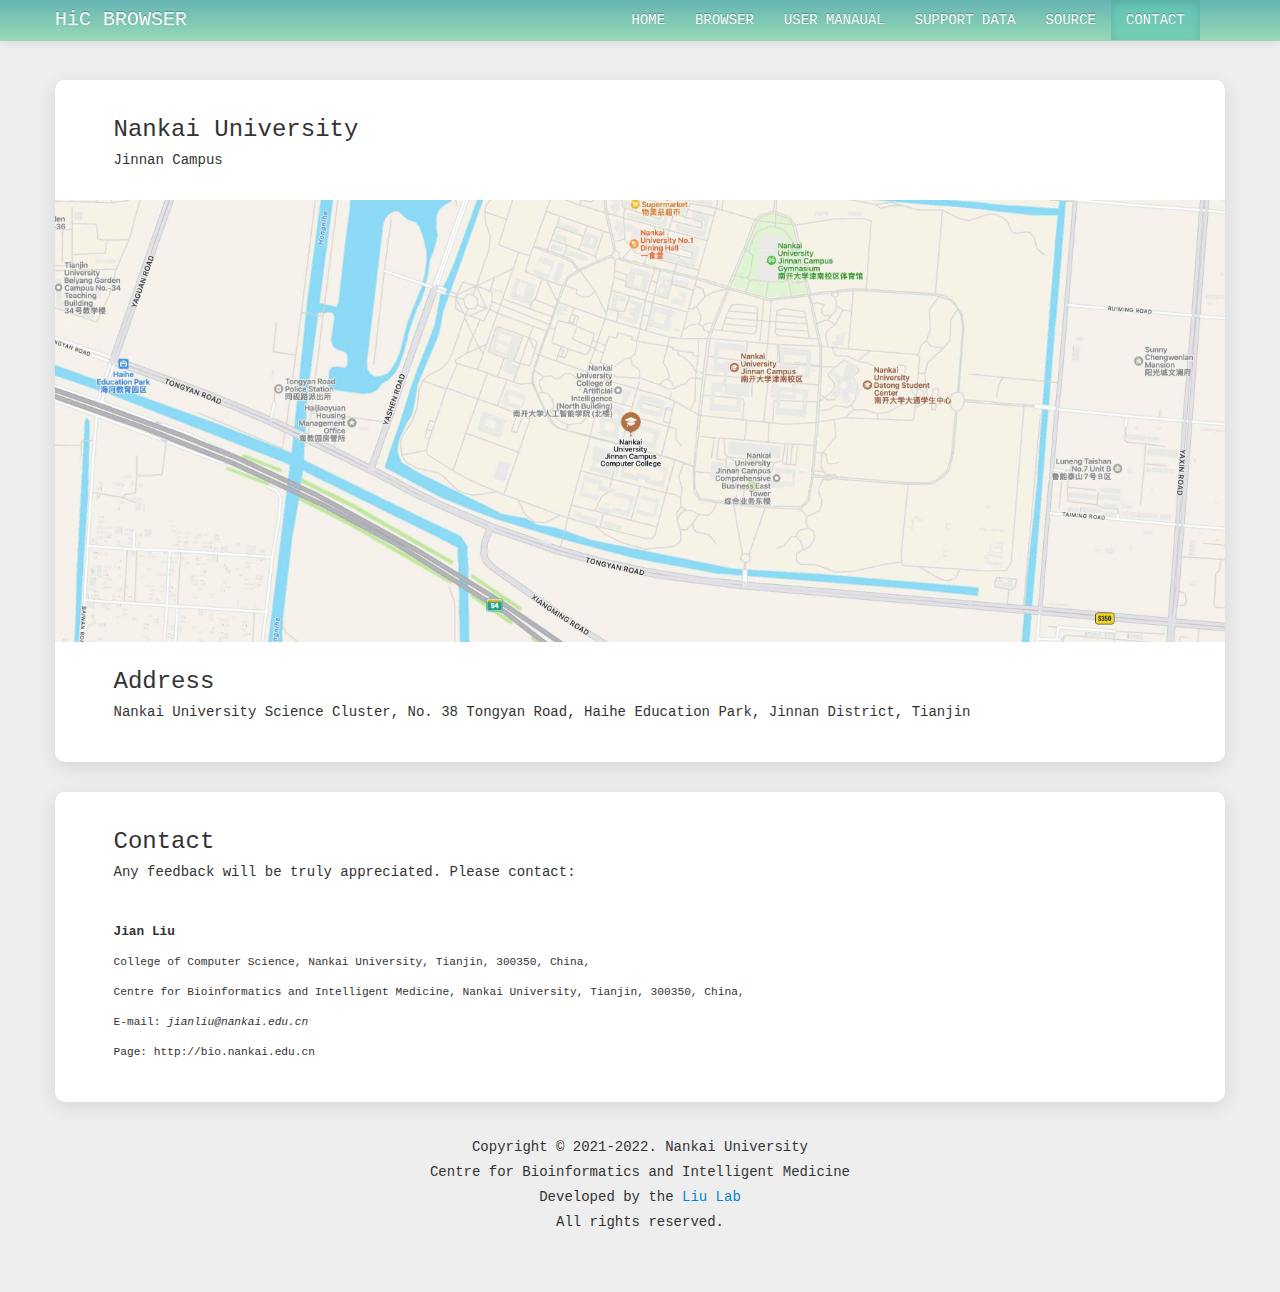
==== contact.html @ 66b02592 "2022-11-15" ====
<!DOCTYPE html>
<html lang="en">
<head>
	<meta http-equiv="content-type" content="text/html; charset=UTF-8">
	<title>HiC Browser: a JuiceBox and IGV based viewer</title>
	<meta name="viewport" content="width=device-width,initial-scale=1.0, minimum-scale=1.0, maximum-scalable=no"/>

	<!-- Les styles -->
	<link href="css/bootstrap.css" rel="stylesheet" media="screen">
	<link href="css/docs.css" rel="stylesheet" media="screen">
	<link href="css/prettify.css" rel="stylesheet" media="screen">
	<link href="css/bootstrap-responsive.css" rel="stylesheet" media="screen">
	<script type="text/javascript" src="js/jquery.min.js"></script>
	<script src="js/bootstrap.min.js"></script>
	<script src="js/prettify.js"></script>
	<link href="css/bootstrap.css" rel="stylesheet" media="screen">

	<style type="text/css">
		body {
			padding-top: 60px;
			padding-bottom: 40px;
		}
	</style>
	<link href="css/bootstrap-responsive.css" rel="stylesheet" media="screen">
</head>
<body>
	<div class="navbar navbar-inverse navbar-fixed-top">
      	<div class="navbar-inner">
			<div class="container">
				<button type="button" class="btn btn-navbar" data-toggle="collapse" data-target=".nav-collapse">
					<span class="icon-bar"></span>
					<span class="icon-bar"></span>
					<span class="icon-bar"></span>
				</button>
				<a class="brand" href="./index.html">HiC BROWSER</a>
				<div class="nav-collapse collapse">
					<ul class="nav">
						<li><a href="./index.html">HOME</a></li>
						<li><a href="">BROWSER</a></li>
						<li><a href="./usermanual.html">USER MANAUAL</a></li>
						<li><a href="./data.html">SUPPORT DATA</a></li>
						<li><a href="">SOURCE</a></li>
						<li class="active"><a href="./contact.html">CONTACT</a></li>
					</ul>
				</div><!--/.nav-collapse -->
			</div>
		</div>
	</div>
	
	<div class="container">
        <div class="contact-box">
            <hr>
            <div class="contact-card">
                <div style="font-weight: 400; font-size: 1.5rem;">Nankai University</div>
                <div style="font-weight: 400; font-size: 0.875rem;">Jinnan Campus</div>
			</div>
            <img src="./img/map.jpg" alt="Nankai University">
            <div class="contact-card">
                <div style="font-weight: 400; font-size: 1.5rem;">Address</div>
                <div style="font-weight: 400; font-size: 0.875rem;">Nankai University Science Cluster, No. 38 Tongyan Road, Haihe Education Park, Jinnan District, Tianjin</div>
			</div>
            <hr>
      	</div>

        <div class="contact-box">
            <hr>
            <div class="contact-card">
                <div style="font-weight: 400; font-size: 1.5rem;">Contact</div>
                <div style="font-weight: 400; font-size: 0.875rem;">Any feedback will be truly appreciated. Please contact:</div>
                <br>
                <div style="font-weight: 400; font-size: 0.8rem;"><b>Jian Liu</b></div>
                <div style="font-weight: 400; font-size: 0.7rem;">College of Computer Science, Nankai University, Tianjin, 300350, China,</div>
                <div style="font-weight: 400; font-size: 0.7rem;">Centre for Bioinformatics and Intelligent Medicine, Nankai University, Tianjin, 300350, China,</div>
                <div style="font-weight: 400; font-size: 0.7rem;">E-mail: <i>jianliu@nankai.edu.cn</i></div>
                <div style="font-weight: 400; font-size: 0.7rem;">Page: http://bio.nankai.edu.cn</div>
			</div>
            <hr>
      	</div>
		<footer class="footer">
			<div>Copyright © 2021-2022. Nankai University</div>
			<div>Centre for Bioinformatics and Intelligent Medicine</div>
			<div>Developed by the <a href="http://bio.nankai.edu.cn" target="_blank">Liu Lab</a></div>
			<div>All rights reserved.</div>
		</footer>
    </div>
</body>
</html>
---- css/docs.css ----
/*大屏幕*/
@media screen and (min-width: 1450px){
  .navbar .nav{
    margin-left: 40% !important;
  }
}

/*中型屏幕*/
@media screen and (max-width:1449px) and (min-width: 1200px){
  .navbar .nav{
    margin-left: 35% !important;
  }
  .area1-info .area1-feature span{
    font-size: 16px !important;
  }
}

/*mac pad等*/
@media screen and (max-width:1199px) and (min-width: 980px){
  .navbar .nav{
    margin-left: 20% !important;
  }
}

/*手机端*/
@media screen and (max-width: 1000px){
  .bs-docs-sidebar{
    display: none !important;
  }
  .span9{
    margin-left: calc(50% - 269px);
  }
  .index-area1{
    height: 300px !important;
  }
  .index-area1 .area1-info .area1-title{
    font-size: 2rem;
  }

  .index-area1 .area1-img{
    height: 300px !important;
  }
  .index-area1 .area1-content{
    display: none;
  }
  .index-area1 .area1-title{
    margin-top: 30%;
  }
  .index-area1 .area1-cases{
    display: none !important;
  }

  .area1-info .area1-feature{
    display: none !important;
  }
  .index-area2{
    flex-direction: column;
  }
  .index-area3{
    flex-direction: column;
  }
  .index-area4{
    flex-direction: column;
  }
  .index-area5{
    flex-direction: column;
  }
  .index-subtitle{
    width: 100% !important;
  }
  .index-img{
    height: 100% !important;
    width: 100% !important;
  }

  .index-img .img-box{
    height: 100%;
    width: 100%;
  }
}

html, body{
  font-family: Monaco, Menlo, Consolas, "Courier New", monospace;
  cursor: default;
  position: relative;
}

body::-webkit-scrollbar{
  width: 2px;
}

body::-webkit-scrollbar-track{
  background: rgba(0, 0, 0, .1);
  margin-top: 3px;
  margin-bottom: 3px;
}

body::-webkit-scrollbar-thumb{
  background: #299dcfc5;
}


.navbar .nav > li:hover{
  background: #64c9b6a6;
}
.footer{
  margin-top: 20px;
  margin-bottom: 20px;
  display: flex;
  flex-direction: column;
  align-items: center;
  justify-content: center;
}

.footer div{
  margin-top: 5px;
}

.contact-box {
  cursor: default;
  width: 100%;
  min-height: 60px;
  height: auto;
  margin-bottom: 30px;
  font-size: 18px;
  font-weight: 200;
  line-height: 30px;
  color: inherit;
  box-shadow: 0 5px 20px rgba(0,0,0,0.1);
  background-color: #fff;
  -webkit-border-radius: 10px;
     -moz-border-radius: 10px;
          border-radius: 10px;
}

.contact-card{
  position:relative;
  width:90%;
  margin-left:auto;
  margin-right: auto;
  margin-bottom: 10px;
  margin-top: 10px;
  padding-top: 15px;
  padding-bottom: 15px;
}

.index-box{
  cursor: default;
  width: 100%;
  min-height: 60px;
  height: auto;
  margin-bottom: 30px;
  margin-top: 100px;
  font-size: 18px;
  font-weight: 200;
  line-height: 30px;
  color: inherit;
  box-shadow: 0 5px 20px rgba(0,0,0,0.1);
  background-color: #fff;
  -webkit-border-radius: 10px;
     -moz-border-radius: 10px;
          border-radius: 10px;
}

.index-box .index-title{
  font-size: 3rem;
  font-weight: 600;
  padding-top: 20px;
  padding-left: 3%;
  padding-bottom: 20px;
}

.index-box .index-content{
  width: 94%;
  margin-left: auto;
  margin-right: auto;
}

.index-box .index-cite{
  position:relative;
  width: 96%;
  margin-left: auto;
  margin-right: auto;
  height: auto;
  padding:0px 5px 0 5px;
  background-color:#eee;
  border:1px solid lightgrey;
  border-radius:5px;
  margin-bottom: 0px;
}

.index-area1{
  margin-top: 41px;
  width: 100%;
  height: 650px;
  display: flex;
  flex-direction: column;
  justify-content: space-between;
  align-items: center;
  transform: translate(0,0);
}

.index-area1 .area1-info{
  width: 100%;
  height: 50%;
  display: flex;
  flex-direction: column;
  align-items: center;
  justify-content: space-around;
}

.area1-info .area1-title{
  font-size: 4rem;
  font-weight: 800;
  line-height: 1.2;
  color: white;
}
.area1-info .area1-content{
  width: 50%;
  font-size: 20px;
  text-align: justify;
  color: white;
}

.area1-info .area1-feature{
  width: 80%;
  color: white;
  display: flex;
  align-items: center;
  justify-content: center;
}


.area1-info .area1-feature span{
  font-size: 18px;
  margin-left: 10px;
  margin-right: 10px;
  padding-left: 10px;
  padding-right: 10px;
  padding-top: 2px;
  padding-bottom: 2px;
  border: 1px dashed #fff;
  border-radius: 3rem;
}
.area1-info .area1-feature span:hover{
  background-color: rgb(77, 122, 163);
}

.index-area1 .area1-cases{
  height: 50%;
  width: 80%;
  display: flex;
  flex-direction: row;
  align-items: center;
  justify-content: space-around;
}

.case{
  cursor: pointer;
  width: 28%;
  height: 100%;
  background-color: white;
  border-radius: 10px;
  display: flex;
  flex-direction: column;
}


.case .case-index{
  margin-left: 20px;
  margin-top: 20px;
  height: 50px;
  width: 50px;
}

.case .case-info{
  width: 80%;
  height: 80%;
  margin-left: auto;
  margin-right: auto;
  margin-top: 10px;
  text-align: justify;
  overflow: hidden;
}

.case .case-go{
  margin-bottom: 10px;
  width: 80%;
  margin-left: auto;
  margin-right: auto;
  display: flex;
  justify-content: flex-end;
  align-items: center;
}
.case-tooltip{
  width: 25px;
  height: 25px;
  margin-right: 20px;
  cursor: help;
}
.index-area1 .area1-img{
  position: absolute;
  top: 0px;
  height: 450px;
  width: 100%;
  overflow: hidden;
  z-index: -1;
}
.area1-img .bannerBack{
  width: 100%;
  height: 100%;
  position: absolute;
  bottom: 0px;
  z-index: -1;
}

.index-area2{
  width: 100%;
  height: 450px;
  background-color: #d4edda;
  display: flex;
  margin-top: 50px;
}

.index-subtitle{
  width: 40%;
  display: flex;
  align-items: center;
  justify-content: center;
}

.index-subtitle span{
  font-size: 2rem;
  line-height: 1.2;
  color: white;
  margin: 50px;
  text-align: center;
}

.index-img{
  width: 60%;
  display: flex;
  align-items: center;
  justify-content: center;
}

.img-box{
  overflow: hidden;
  display: flex;
  align-items: center;
  justify-content: center;
  height: 80%;
  width: 80%;
}

.index-img img{
  width: 80%;
  margin-left: auto;
  margin-right: auto;
  border-radius: 8px;
}

.index-area3{
  width: 100%;
  height: 450px;
  background-color: white;
  display: flex;
}

.index-area3 .index-subtitle span{
  color: black !important;
}

.index-area4{
  width: 100%;
  height: 450px;
  background-color: white;
  display: flex;
  color: black;
}
.index-area4 .index-subtitle span{
  color: black !important;
}

.index-area5{
  width: 100%;
  height: 450px;
  background-color: rgb(151, 84, 190);
  display: flex;
}

section {
  margin-top: 30px;
  background-color: white;
  border-radius: 10px;
  box-shadow: 0 5px 20px rgba(0,0,0,0.05);
  padding-left: 20px;
  padding-right: 20px;
  padding-bottom: 10px;
  cursor: default;
}
.warning{
  color: red;
}
.info{
  color: #cbaa0b;
}
section > h4{
  font-size: 20px;
  padding-bottom: 4px;
  padding-top: 10px;
  padding-bottom: 10px;
}
.bghl{
  background-color: rgba(224, 66, 74, 0.281);
  padding-left: 10px;
  padding-right: 10px;
  padding-top: 2px;
  padding-bottom: 2px;
}
.span9{
  margin-top: 40px;
}

section > .page-header{
    font-size: 32px;
    font-weight: bold;
    margin-bottom: 12px;
    padding-bottom: 4px;
    border-bottom-color: #F8CBAD;
    border-bottom-style: solid;
    border-bottom-width: medium;
    padding-top: 20px;
    padding-left: 20px;
    padding-bottom: 20px;
}
section > .page-header,
section > .lead {
  color: #5a5a5a;
}
section > ul li {
  margin-bottom: 5px;
}
.page-header span{
  font-size: 10px;
  margin-left: 0%;
}
.ref{
  width: 10px;
  height: 10px;
  color: blue;
  cursor: pointer;
}
.div-table{
  width: 98%;
  padding-top: 10px;
  padding-bottom: 10px;
  padding-left: 7px;
  padding-right: 7px;
  background-color: #f7f7f9;
  border-radius: 5px;
  display: flex;
  align-items: center;
  justify-content: space-between;
  margin-bottom: 10px;
  margin-top: 10px;
  font-family: Monaco, Menlo, Consolas, "Courier New", monospace;
  flex-direction: column;
  border: 1px solid rgb(214, 214, 214);
}

.div-line{
  margin-top: 5px;
  width: 100%;
  display: flex;
  flex-direction: row;
}
.div-line span{
  overflow: hidden;
  white-space: nowrap;
  padding-left: 15px;
  padding-right: 15px;
  text-overflow: ellipsis;
}

.div-line .line{
  width: 100%;
  height: 1px;
  background-color: #eee;
}
.div-line span:nth-child(1){
  text-align: left;
  width: 13%;
  cursor: default;
}
.div-line span:nth-child(2){
  text-align: left;
  width: 62%;
  cursor: pointer;
}
.div-line span:nth-child(3){
  text-align: left;
  width: 25%;
  cursor: pointer;
}
/* Social proof buttons from GitHub & Twitter */
.bs-docs-social {
  padding: 15px 0;
  text-align: center;
  background-color: #f5f5f5;
  border-top: 1px solid #fff;
  border-bottom: 1px solid #ddd;
}

/* Quick links on Home */
.bs-docs-social-buttons {
  margin-left: 0;
  margin-bottom: 0;
  padding-left: 0;
  list-style: none;
}
.bs-docs-social-buttons li {
  display: inline-block;
  padding: 5px 8px;
  line-height: 1;
  *display: inline;
  *zoom: 1;
}

/* Base class */
.bs-docs-example {
  position: relative;
  margin: 15px 0;
  padding: 39px 19px 14px;
  *padding-top: 19px;
  background-color: #fff;
  border: 1px solid #ddd;
  -webkit-border-radius: 4px;
     -moz-border-radius: 4px;
          border-radius: 4px;
}

/* Echo out a label for the example */
.bs-docs-example:after {
  content: "Example";
  position: absolute;
  top: -1px;
  left: -1px;
  padding: 3px 7px;
  font-size: 12px;
  font-weight: bold;
  background-color: #f5f5f5;
  border: 1px solid #ddd;
  color: #9da0a4;
  -webkit-border-radius: 4px 0 4px 0;
     -moz-border-radius: 4px 0 4px 0;
          border-radius: 4px 0 4px 0;
}

/* Remove spacing between an example and it's code */
.bs-docs-example + .prettyprint {
  margin-top: -20px;
  padding-top: 15px;
}

/* Tweak examples
------------------------- */
.bs-docs-example > p:last-child {
  margin-bottom: 0;
}
.bs-docs-example .table,
.bs-docs-example .progress,
.bs-docs-example .well,
.bs-docs-example .alert,
.bs-docs-example .hero-unit,
.bs-docs-example .pagination,
.bs-docs-example .navbar,
.bs-docs-example > .nav,
.bs-docs-example blockquote {
  margin-bottom: 5px;
}
.bs-docs-example .pagination {
  margin-top: 0;
}
.bs-navbar-top-example,
.bs-navbar-bottom-example {
  z-index: 1;
  padding: 0;
  height: 90px;
  overflow: hidden; /* cut the drop shadows off */
}
.bs-navbar-top-example .navbar-fixed-top,
.bs-navbar-bottom-example .navbar-fixed-bottom {
  margin-left: 0;
  margin-right: 0;
}
.bs-navbar-top-example {
  -webkit-border-radius: 0 0 4px 4px;
     -moz-border-radius: 0 0 4px 4px;
          border-radius: 0 0 4px 4px;
}
.bs-navbar-top-example:after {
  top: auto;
  bottom: -1px;
  -webkit-border-radius: 0 4px 0 4px;
     -moz-border-radius: 0 4px 0 4px;
          border-radius: 0 4px 0 4px;
}
.bs-navbar-bottom-example {
  -webkit-border-radius: 4px 4px 0 0;
     -moz-border-radius: 4px 4px 0 0;
          border-radius: 4px 4px 0 0;
}
.bs-navbar-bottom-example .navbar {
  margin-bottom: 0;
}
form.bs-docs-example {
  padding-bottom: 19px;
}

/* Images */
.bs-docs-example-images img {
  margin: 10px;
  display: inline-block;
}

/* Tooltips */
.bs-docs-tooltip-examples {
  text-align: center;
  margin: 0 0 10px;
  list-style: none;
}
.bs-docs-tooltip-examples li {
  display: inline;
  padding: 0 10px;
}

/* Popovers */
.bs-docs-example-popover {
  padding-bottom: 24px;
  background-color: #f9f9f9;
}
.bs-docs-example-popover .popover {
  position: relative;
  display: block;
  float: left;
  width: 260px;
  margin: 20px;
}

/* Dropdowns */
.bs-docs-example-submenus {
  min-height: 180px;
}
.bs-docs-example-submenus > .pull-left + .pull-left {
  margin-left: 20px;
}
.bs-docs-example-submenus .dropup > .dropdown-menu,
.bs-docs-example-submenus .dropdown > .dropdown-menu {
  display: block;
  position: static;
  margin-bottom: 5px;
  *width: 180px;
}

/* Sidenav for Docs
-------------------------------------------------- */

.bs-docs-sidenav {
  width: 228px;
  margin: 30px 0 0;
  padding: 0;
  background-color: #fff;
  -webkit-border-radius: 6px;
     -moz-border-radius: 6px;
          border-radius: 6px;
  -webkit-box-shadow: 0 1px 4px rgba(0,0,0,.065);
     -moz-box-shadow: 0 1px 4px rgba(0,0,0,.065);
          box-shadow: 0 1px 4px rgba(0,0,0,.065);
}
.bs-docs-sidenav > li > a {
  display: block;
  width: 190px \9;
  margin: 0 0 -1px;
  padding: 8px 14px;
  border: 1px solid #e5e5e5;
}
.bs-docs-sidenav > li:first-child > a {
  -webkit-border-radius: 6px 6px 0 0;
     -moz-border-radius: 6px 6px 0 0;
          border-radius: 6px 6px 0 0;
}
.bs-docs-sidenav > li:last-child > a {
  -webkit-border-radius: 0 0 6px 6px;
     -moz-border-radius: 0 0 6px 6px;
          border-radius: 0 0 6px 6px;
}
.bs-docs-sidenav > .active > a {
  position: relative;
  z-index: 2;
  padding: 9px 15px;
  border: 0;
  text-shadow: 0 1px 0 rgba(0,0,0,.15);
  -webkit-box-shadow: inset 1px 0 0 rgba(0,0,0,.1), inset -1px 0 0 rgba(0,0,0,.1);
     -moz-box-shadow: inset 1px 0 0 rgba(0,0,0,.1), inset -1px 0 0 rgba(0,0,0,.1);
          box-shadow: inset 1px 0 0 rgba(0,0,0,.1), inset -1px 0 0 rgba(0,0,0,.1);
}
/* Chevrons */
.bs-docs-sidenav .icon-chevron-right {
  float: right;
  margin-top: 2px;
  margin-right: -6px;
  opacity: .25;
}
.bs-docs-sidenav > li > a:hover {
  background-color: #f5f5f5;
}
.bs-docs-sidenav a:hover .icon-chevron-right {
  opacity: .5;
}
.bs-docs-sidenav .active .icon-chevron-right,
.bs-docs-sidenav .active a:hover .icon-chevron-right {
  background-image: url(../img/glyphicons-halflings-white.png);
  opacity: 1;
}
.bs-docs-sidenav.affix {
  top: 40px;
}
.bs-docs-sidenav.affix-bottom {
  position: absolute;
  top: auto;
  bottom: 270px;
}
---- css/prettify.css ----
.com { color: #93a1a1; }
.lit { color: #195f91; }
.pun, .opn, .clo { color: #93a1a1; }
.fun { color: #dc322f; }
.str, .atv { color: #D14; }
.kwd, .prettyprint .tag { color: #1e347b; }
.typ, .atn, .dec, .var { color: teal; }
.pln { color: #48484c; }

.prettyprint {
  padding: 8px;
  background-color: #f7f7f9;
  border: 1px solid #e1e1e8;
}
.prettyprint.linenums {
  -webkit-box-shadow: inset 40px 0 0 #fbfbfc, inset 41px 0 0 #ececf0;
     -moz-box-shadow: inset 40px 0 0 #fbfbfc, inset 41px 0 0 #ececf0;
          box-shadow: inset 40px 0 0 #fbfbfc, inset 41px 0 0 #ececf0;
}

/* Specify class=linenums on a pre to get line numbering */
ol.linenums {
  margin: 0 0 0 33px; /* IE indents via margin-left */
}
ol.linenums li {
  padding-left: 12px;
  color: #bebec5;
  line-height: 20px;
  text-shadow: 0 1px 0 #fff;
}
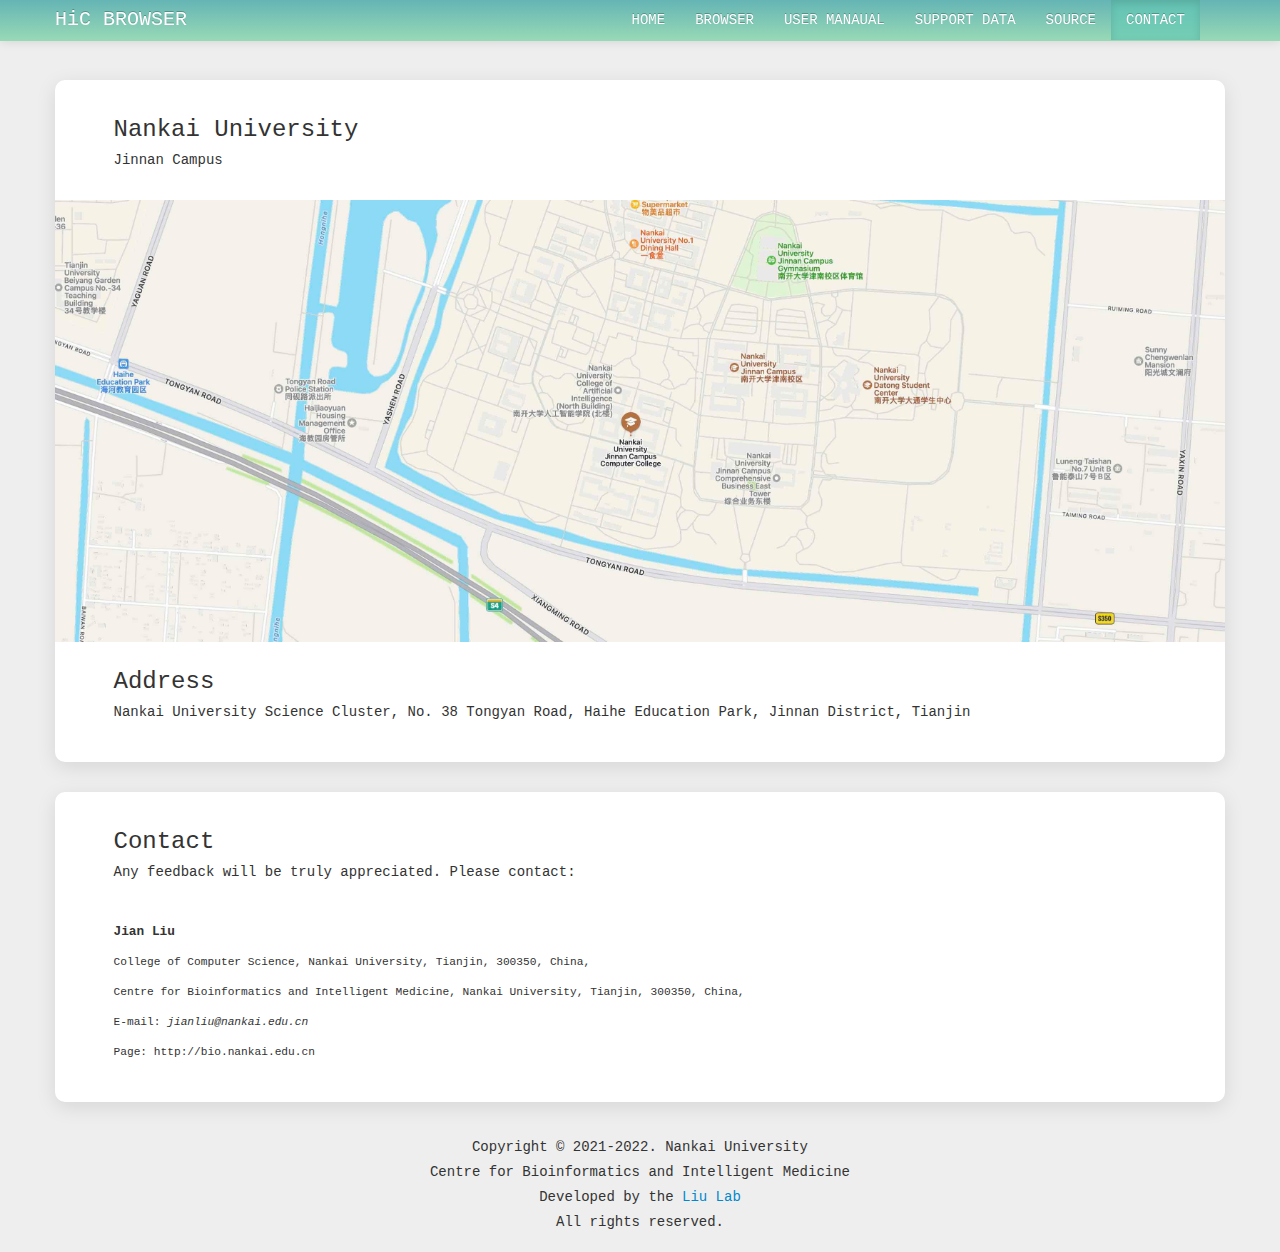
==== commit 56565da0: "2022-11-17" ====
--- a/contact.html
+++ b/contact.html
@@ -18,7 +18,6 @@
 	<style type="text/css">
 		body {
 			padding-top: 60px;
-			padding-bottom: 40px;
 		}
 	</style>
 	<link href="css/bootstrap-responsive.css" rel="stylesheet" media="screen">
@@ -39,7 +38,7 @@
 						<li><a href="">BROWSER</a></li>
 						<li><a href="./usermanual.html">USER MANAUAL</a></li>
 						<li><a href="./data.html">SUPPORT DATA</a></li>
-						<li><a href="">SOURCE</a></li>
+						<li><a href="https://github.com/nkulpj/hicbrowser" target="_blank">SOURCE</a></li>
 						<li class="active"><a href="./contact.html">CONTACT</a></li>
 					</ul>
 				</div><!--/.nav-collapse -->
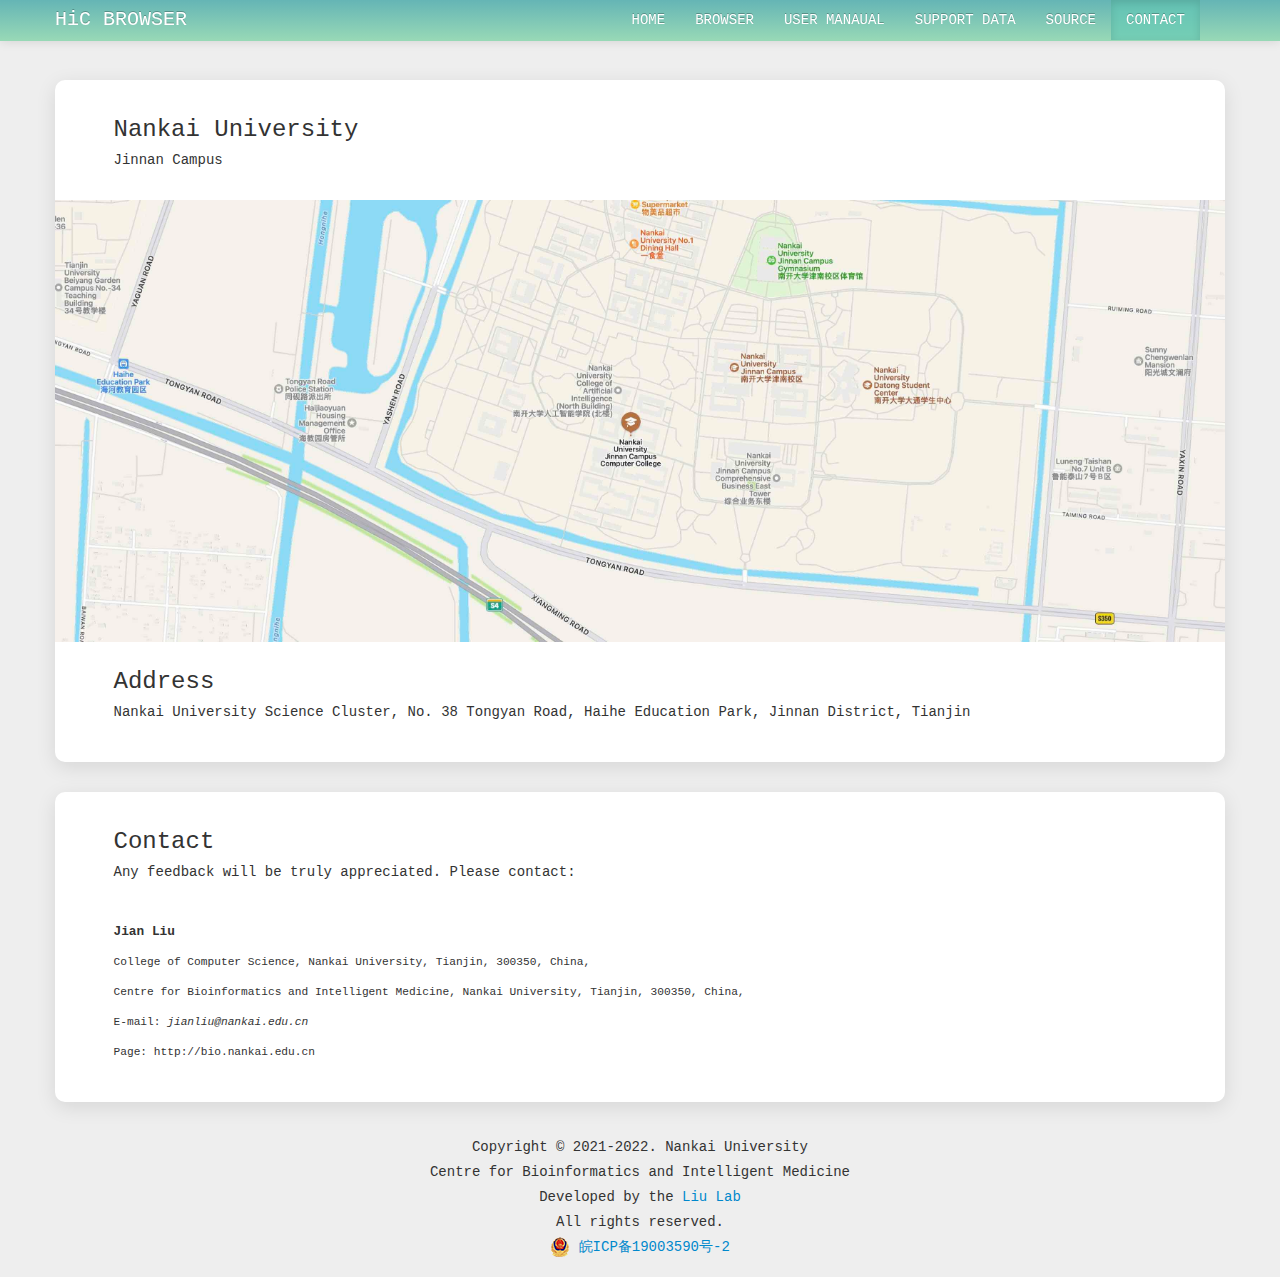
==== commit 52a0209f: "2022-11-18" ====
--- a/contact.html
+++ b/contact.html
@@ -80,6 +80,12 @@
 			<div>Centre for Bioinformatics and Intelligent Medicine</div>
 			<div>Developed by the <a href="http://bio.nankai.edu.cn" target="_blank">Liu Lab</a></div>
 			<div>All rights reserved.</div>
+			<div class="beian">
+                <a href="https://beian.miit.gov.cn/" target="_blank">
+                    <img src="./img/beian.png">
+                    <span>皖ICP备19003590号-2</span>
+                </a>
+            </div>
 		</footer>
     </div>
 </body>
--- a/css/docs.css
+++ b/css/docs.css
@@ -263,6 +263,11 @@
   border-radius: 10px;
   display: flex;
   flex-direction: column;
+  transition: transform 0.5s ease-in-out;
+}
+
+.case:hover{
+  transform: translateY(-10px);
 }
 
 
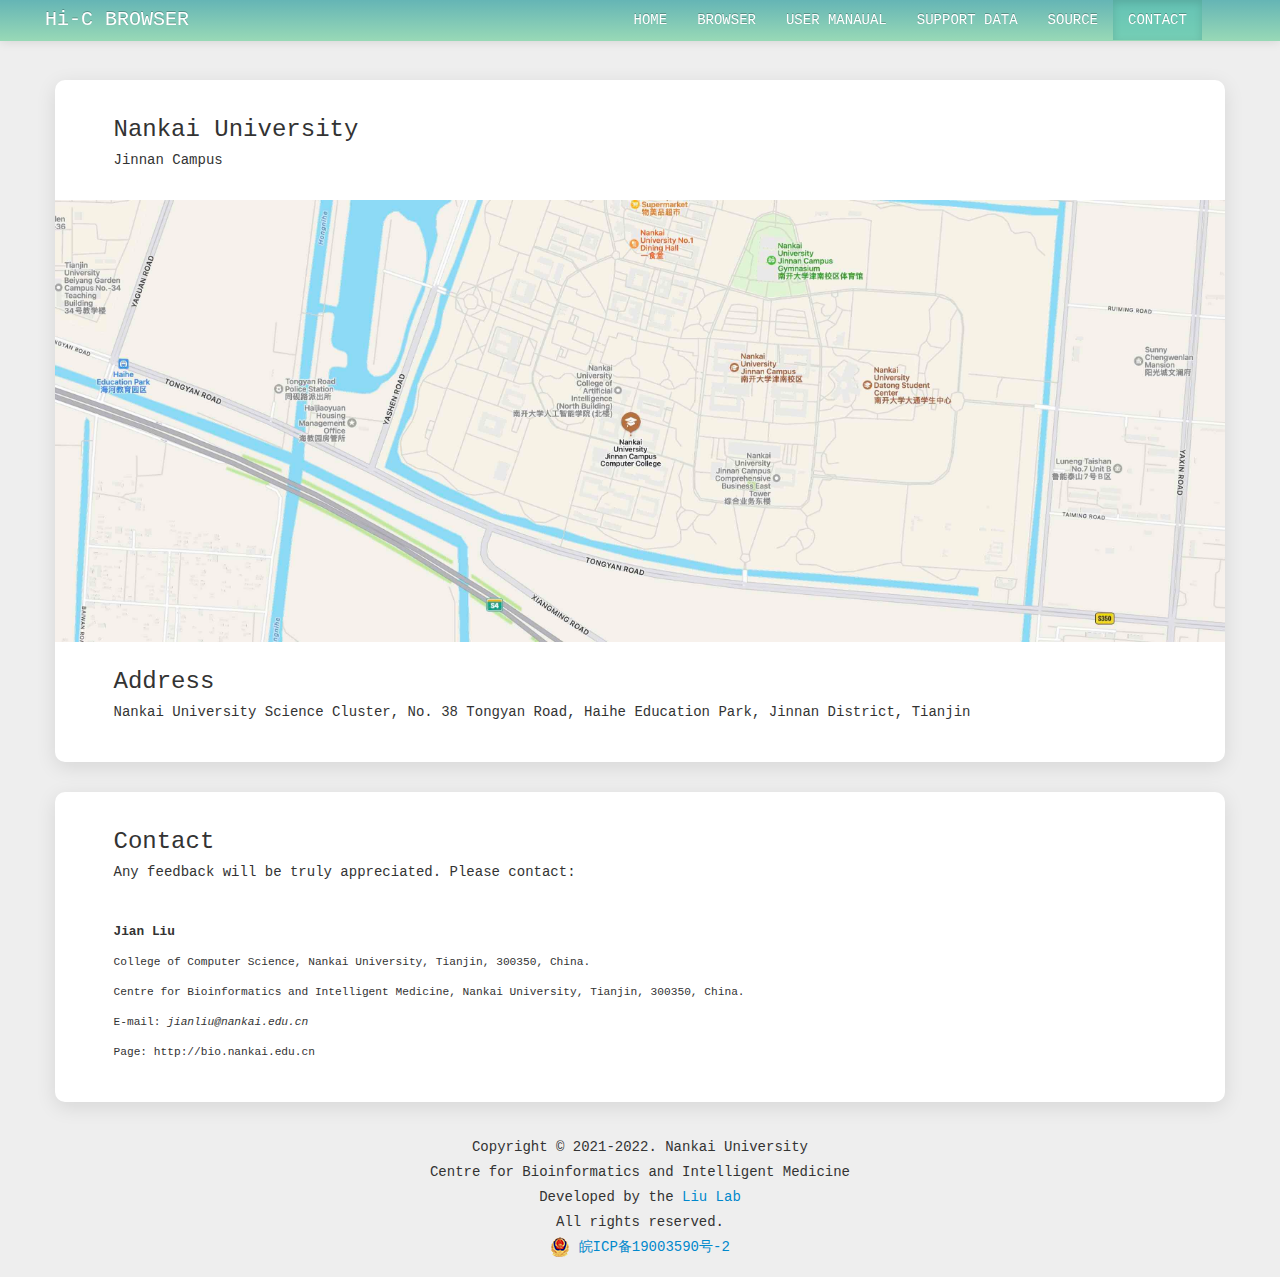
==== commit e5331cd5: "2022-11-24" ====
--- a/contact.html
+++ b/contact.html
@@ -2,7 +2,7 @@
 <html lang="en">
 <head>
 	<meta http-equiv="content-type" content="text/html; charset=UTF-8">
-	<title>HiC Browser: a JuiceBox and IGV based viewer</title>
+	<title>Hi-C Browser: a Flexible and Synchronous Multi Omics Browser </title>
 	<meta name="viewport" content="width=device-width,initial-scale=1.0, minimum-scale=1.0, maximum-scalable=no"/>
 
 	<!-- Les styles -->
@@ -31,11 +31,11 @@
 					<span class="icon-bar"></span>
 					<span class="icon-bar"></span>
 				</button>
-				<a class="brand" href="./index.html">HiC BROWSER</a>
+				<a class="brand" href="./index.html">Hi-C BROWSER</a>
 				<div class="nav-collapse collapse">
 					<ul class="nav">
 						<li><a href="./index.html">HOME</a></li>
-						<li><a href="">BROWSER</a></li>
+						<li><a href="/browser" target="_blank">BROWSER</a></li>
 						<li><a href="./usermanual.html">USER MANAUAL</a></li>
 						<li><a href="./data.html">SUPPORT DATA</a></li>
 						<li><a href="https://github.com/nkulpj/hicbrowser" target="_blank">SOURCE</a></li>
@@ -68,8 +68,8 @@
                 <div style="font-weight: 400; font-size: 0.875rem;">Any feedback will be truly appreciated. Please contact:</div>
                 <br>
                 <div style="font-weight: 400; font-size: 0.8rem;"><b>Jian Liu</b></div>
-                <div style="font-weight: 400; font-size: 0.7rem;">College of Computer Science, Nankai University, Tianjin, 300350, China,</div>
-                <div style="font-weight: 400; font-size: 0.7rem;">Centre for Bioinformatics and Intelligent Medicine, Nankai University, Tianjin, 300350, China,</div>
+                <div style="font-weight: 400; font-size: 0.7rem;">College of Computer Science, Nankai University, Tianjin, 300350, China.</div>
+                <div style="font-weight: 400; font-size: 0.7rem;">Centre for Bioinformatics and Intelligent Medicine, Nankai University, Tianjin, 300350, China.</div>
                 <div style="font-weight: 400; font-size: 0.7rem;">E-mail: <i>jianliu@nankai.edu.cn</i></div>
                 <div style="font-weight: 400; font-size: 0.7rem;">Page: http://bio.nankai.edu.cn</div>
 			</div>
--- a/css/docs.css
+++ b/css/docs.css
@@ -114,6 +114,8 @@
 
 .footer div{
   margin-top: 5px;
+  text-align: center;
+  white-space: nowrap;
 }
 
 .contact-box {
